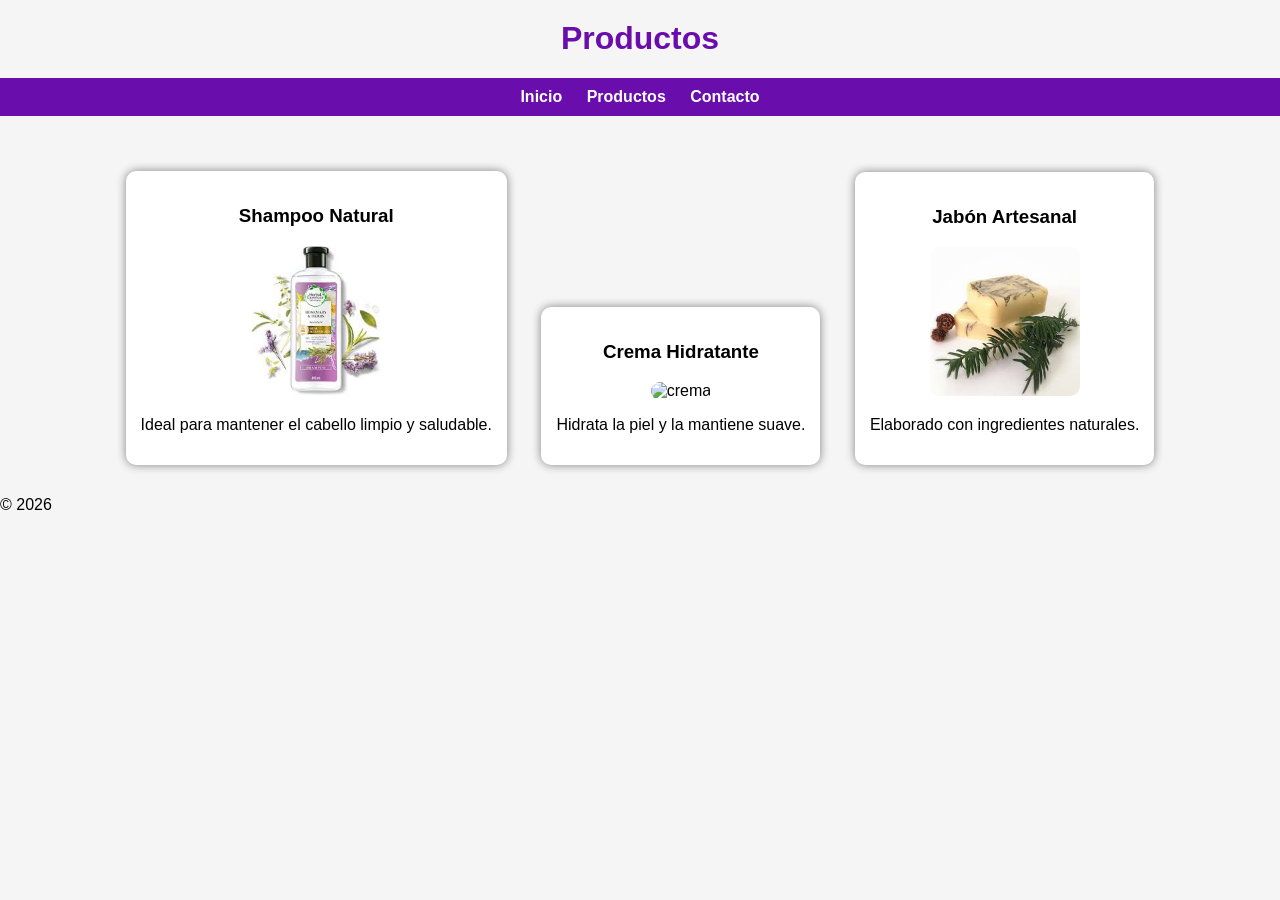
==== productos.html @ 6b5ca04a "css proyecto" ====
<!DOCTYPE html>
<html lang="es">
<head>
    <meta charset="UTF-8">
    <title>Productos</title>
    <link rel="stylesheet" href="estilos.css">
</head>
<body>

<header>
    <h1>Productos</h1>
</header>

<nav>
    <a href="index.html">Inicio</a>
    <a href="productos.html">Productos</a>
    <a href="contacto.html">Contacto</a>
</nav>

<main class="container">

    <div class="producto">
        <h3>Shampoo Natural</h3>
        <img src="descarga.jpg" width="150">
        <p>Ideal para mantener el cabello limpio y saludable.</p>
    </div>

    <div class="producto">
        <h3>Crema Hidratante</h3>
       <img src="https://images.unsplash.com/photo-1608248597279-f99d160bfcbc" width="150" alt="crema">
        <p>Hidrata la piel y la mantiene suave.</p>
    </div>

    <div class="producto">
        <h3>Jabón Artesanal</h3>
        <img src="descarga (1).jpg" width="150">
        <p>Elaborado con ingredientes naturales.</p>
    </div>

</main>

<footer>
    <p>© 2026</p>
</footer>

</body>
</html>
---- estilos.css ----
/* 🔹 Fondo general */
body {
    background-color: #f5f5f5;
    font-family: Arial, sans-serif;
    margin: 0;
    padding: 0;
    overflow-x: hidden;
}

/* 🔹 Título principal */
h1 {
    text-align: center;
    color: #6a0dad;
    transition: transform 0.3s;
    margin-top: 20px;
}

 h1:hover {
    transform: scale(1.1);
}

/* 🔹 Menú */
nav {
    text-align: center;
    background-color: #6a0dad;
    padding: 10px;
}

nav a {
    color: white;
    margin: 10px;
    text-decoration: none;
    font-weight: bold;
}

/* 🔹 Contenedor principal */
.container {
    text-align: center;
    margin-top: 40px;
}

/* 🔹 Productos */
.producto {
    display: inline-block;
    background-color: white;
    padding: 15px;
    margin: 15px;
    border-radius: 10px;
    box-shadow: 0px 0px 10px gray;
}

/* 🔹 Imágenes */
img {
    border-radius: 10px;
}

/* 🔹 Botones */
button {
    background-color: #6a0dad;
    color: white;
    border: none;
    padding: 10px;
    border-radius: 5px;
}

/* 🔹 Formulario */
form {
    text-align: center;
    margin-top: 30px;
}

input {
    display: block;
    margin: 10px auto;
    padding: 8px;
    width: 200px; }

    /* 🔥 Animación de entrada */
.container {
    text-align: center;
    margin-top: 40px;
    animation: aparecer 1s ease-in-out;
}

@keyframes aparecer {
    from {
        opacity: 0;
        transform: translateY(30px);
    }
    to {
        opacity: 1;
        transform: translateY(0);
    }
}

/* 🔥 Efecto en productos */
.producto {
    display: inline-block;
    background-color: white;
    padding: 15px;
    margin: 15px;
    border-radius: 10px;
    box-shadow: 0px 0px 10px gray;
    transition: transform 0.3s, box-shadow 0.3s;
}

.producto:hover {
    transform: scale(1.05);
    box-shadow: 0px 0px 20px purple;
}

/* 🔥 Efecto en botones */
button {
    background-color: #6a0dad;
    color: white;
    border: none;
    padding: 10px;
    border-radius: 5px;
    transition: transform 0.2s, background-color 0.2s;
}

button:hover {
    background-color: #4b0082;
    transform: scale(1.1);
}

/* 🔥 Menú con efecto */
nav a {
    color: white;
    margin: 10px;
    text-decoration: none;
    font-weight: bold;
    transition: color 0.3s;
}

nav a:hover {
    color: yellow;
}
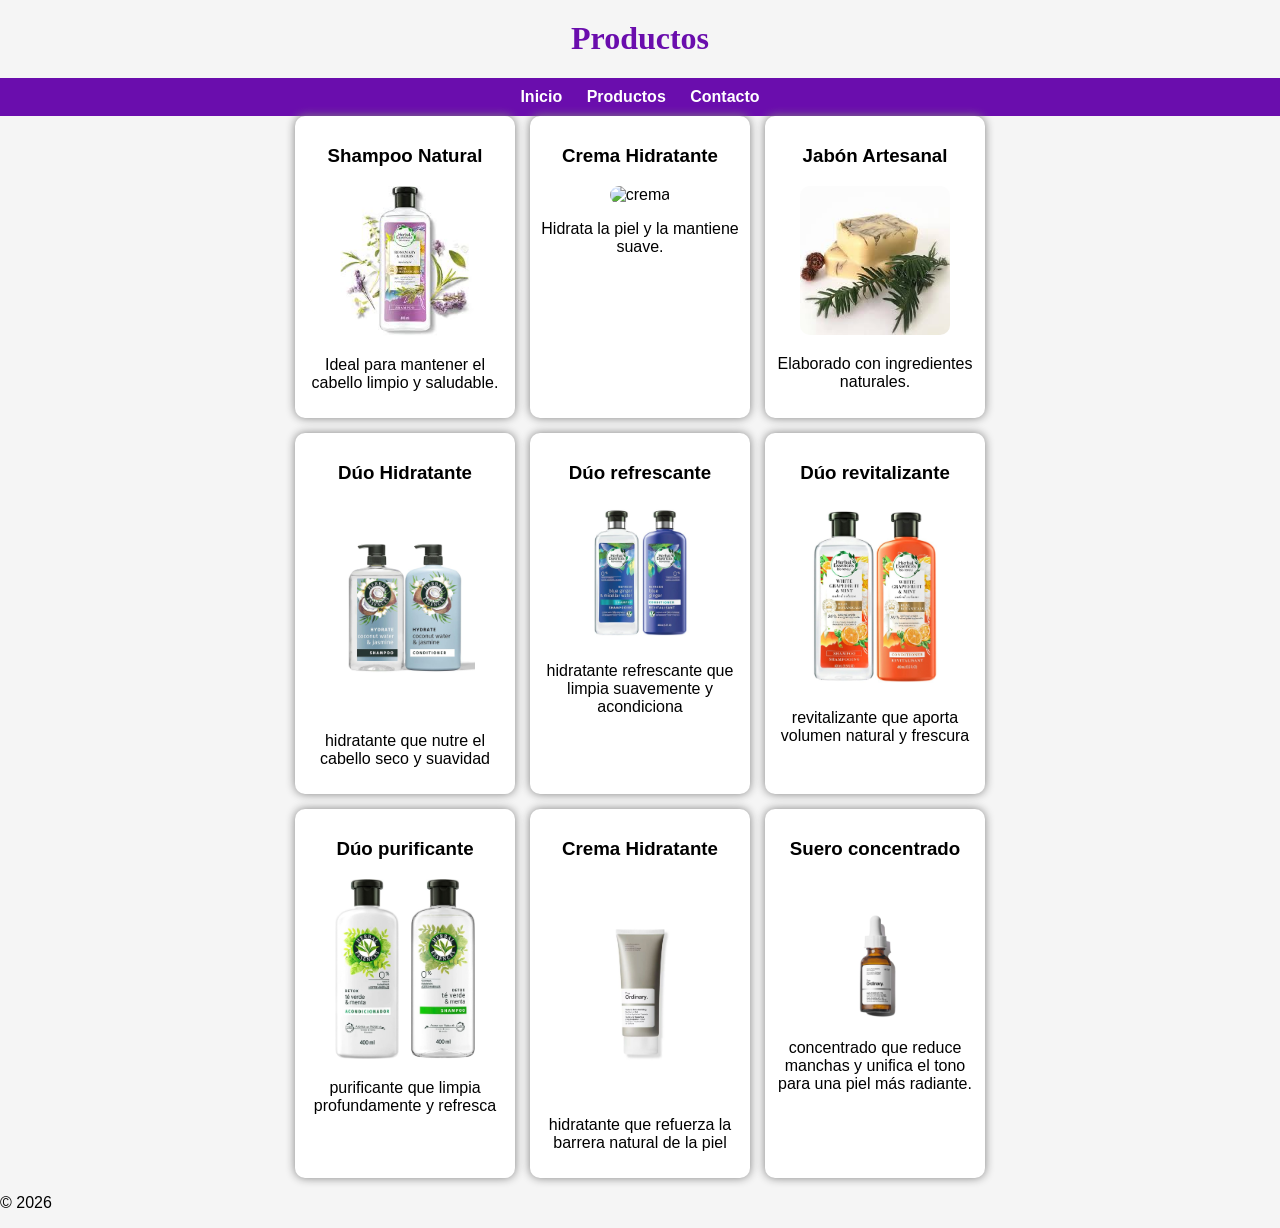
==== commit cdad26fc: "Add files via upload" ====
--- a/productos.html
+++ b/productos.html
@@ -17,7 +17,7 @@
     <a href="contacto.html">Contacto</a>
 </nav>
 
-<main class="container">
+<main class="productos-container">
 
     <div class="producto">
         <h3>Shampoo Natural</h3>
@@ -37,6 +37,41 @@
         <p>Elaborado con ingredientes naturales.</p>
     </div>
 
+    <div class="producto">
+        <h3>Dúo Hidratante</h3>
+       <img src="descarga (3).jpg" width="140" alt="Dúo hidratante">
+        <p>hidratante que nutre el cabello seco y suavidad  </p>
+    </div>
+
+    <div class="producto">
+        <h3>Dúo refrescante</h3>
+       <img src="descarga (4).jpg" width="140" alt="Dúo refrescante">
+        <p>hidratante refrescante que limpia suavemente y acondiciona  </p>
+    </div> 
+
+    <div class="producto">
+        <h3>Dúo  revitalizante</h3>
+       <img src="descarga (5).jpg" width="140" alt="Dúo  revitalizante">
+        <p>revitalizante que aporta volumen natural y frescura</p>
+    </div>
+
+    <div class="producto">
+        <h3>Dúo purificante</h3>
+       <img src="descarga (6).jpg" width="140" alt="Dúo purificante">
+        <p>purificante que limpia profundamente y refresca</p>
+    </div>
+
+    <div class="producto">
+        <h3>Crema Hidratante</h3>
+       <img src="descarga (7).jpg" width="140" alt="Crema Hidratante">
+        <p>hidratante que refuerza la barrera natural de la piel</p>
+    </div>
+
+    <div class="producto">
+        <h3>Suero concentrado</h3>
+       <img src="descarga (8).jpg" width="140" alt="Suero concentrado">
+        <p>concentrado que reduce manchas y unifica el tono para una piel más radiante.  </p>
+    </div>
 </main>
 
 <footer>
--- a/estilos.css
+++ b/estilos.css
@@ -9,14 +9,27 @@
 
 /* 🔹 Título principal */
 h1 {
+     font-family: 'Playfair Display', serif;
     text-align: center;
     color: #6a0dad;
     transition: transform 0.3s;
     margin-top: 20px;
 }
 
- h1:hover {
-    transform: scale(1.1);
+h1:hover {
+    transform: scale(1.05);
+}
+
+.header {
+    display: flex;
+    align-items: center; /* 👈 los alinea verticalmente */
+    justify-content: center; /* 👈 centra todo */
+    gap: 10px; /* espacio entre logo y texto */
+}
+
+.logo {
+    width: 50px; /* 👈 tamaño fijo */
+    height: auto;
 }
 
 /* 🔹 Menú */
@@ -31,22 +44,44 @@
     margin: 10px;
     text-decoration: none;
     font-weight: bold;
+    transition: color 0.3s;
+}
+
+nav a:hover {
+    color: yellow;
 }
 
 /* 🔹 Contenedor principal */
 .container {
-    text-align: center;
     margin-top: 40px;
+    animation: aparecer 1s ease-in-out;
+    text-align: center; 
 }
 
-/* 🔹 Productos */
+/* 🔹 Productos (AHORA BIEN HECHO) */
+.productos-container {
+    display: flex;
+    flex-wrap: wrap;
+    justify-content: center;
+    gap: 15px;
+    max-width: 800px; 
+    margin: auto; 
+}
+
 .producto {
-    display: inline-block;
     background-color: white;
-    padding: 15px;
-    margin: 15px;
+    padding: 10px;
     border-radius: 10px;
     box-shadow: 0px 0px 10px gray;
+    width: 200px;
+    text-align: center;
+    transition: transform 0.3s, box-shadow 0.3s;
+    flex: 0 0 25%;
+}
+
+.producto:hover {
+    transform: scale(1.05);
+    box-shadow: 0px 0px 20px purple;
 }
 
 /* 🔹 Imágenes */
@@ -61,6 +96,12 @@
     border: none;
     padding: 10px;
     border-radius: 5px;
+    transition: transform 0.2s, background-color 0.2s;
+}
+
+button:hover {
+    background-color: #4b0082;
+    transform: scale(1.1);
 }
 
 /* 🔹 Formulario */
@@ -69,19 +110,14 @@
     margin-top: 30px;
 }
 
-input {
+input, textarea {
     display: block;
     margin: 10px auto;
     padding: 8px;
-    width: 200px; }
-
-    /* 🔥 Animación de entrada */
-.container {
-    text-align: center;
-    margin-top: 40px;
-    animation: aparecer 1s ease-in-out;
+    width: 200px;
 }
 
+/* 🔥 Animación */
 @keyframes aparecer {
     from {
         opacity: 0;
@@ -91,48 +127,4 @@
         opacity: 1;
         transform: translateY(0);
     }
-}
-
-/* 🔥 Efecto en productos */
-.producto {
-    display: inline-block;
-    background-color: white;
-    padding: 15px;
-    margin: 15px;
-    border-radius: 10px;
-    box-shadow: 0px 0px 10px gray;
-    transition: transform 0.3s, box-shadow 0.3s;
-}
-
-.producto:hover {
-    transform: scale(1.05);
-    box-shadow: 0px 0px 20px purple;
-}
-
-/* 🔥 Efecto en botones */
-button {
-    background-color: #6a0dad;
-    color: white;
-    border: none;
-    padding: 10px;
-    border-radius: 5px;
-    transition: transform 0.2s, background-color 0.2s;
-}
-
-button:hover {
-    background-color: #4b0082;
-    transform: scale(1.1);
-}
-
-/* 🔥 Menú con efecto */
-nav a {
-    color: white;
-    margin: 10px;
-    text-decoration: none;
-    font-weight: bold;
-    transition: color 0.3s;
-}
-
-nav a:hover {
-    color: yellow;
 }
